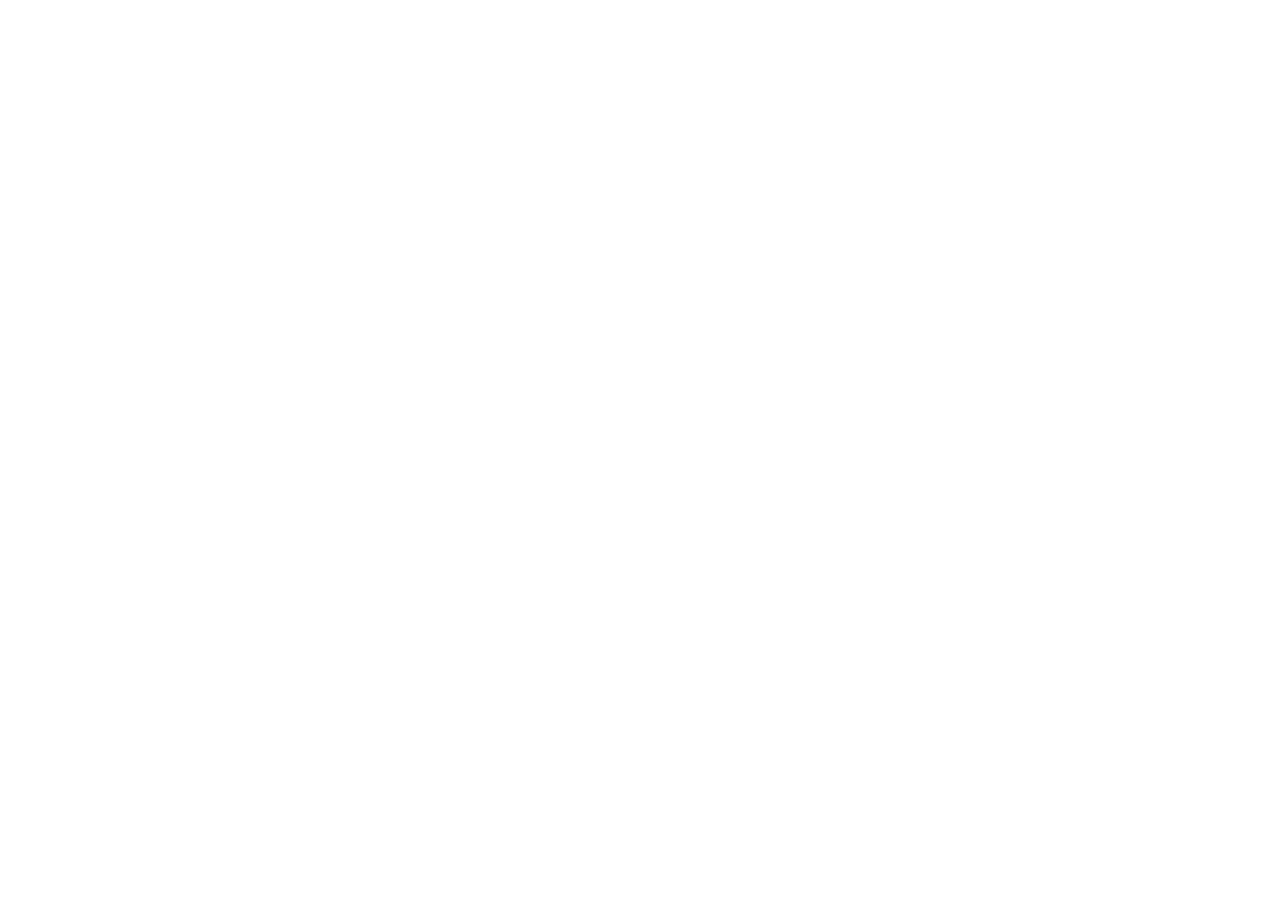
==== html/HPM.html @ cbfbf5df "init mysphera" ====
<!DOCTYPE html>
<html lang="en">
<head>
    <meta charset="UTF-8">
    <meta name="viewport" content="width=device-width, initial-scale=1.0">
    <meta http-equiv="X-UA-Compatible" content="ie=edge">
    <title>Prueba</title>
</head>
<body>
    
</body>
</html>
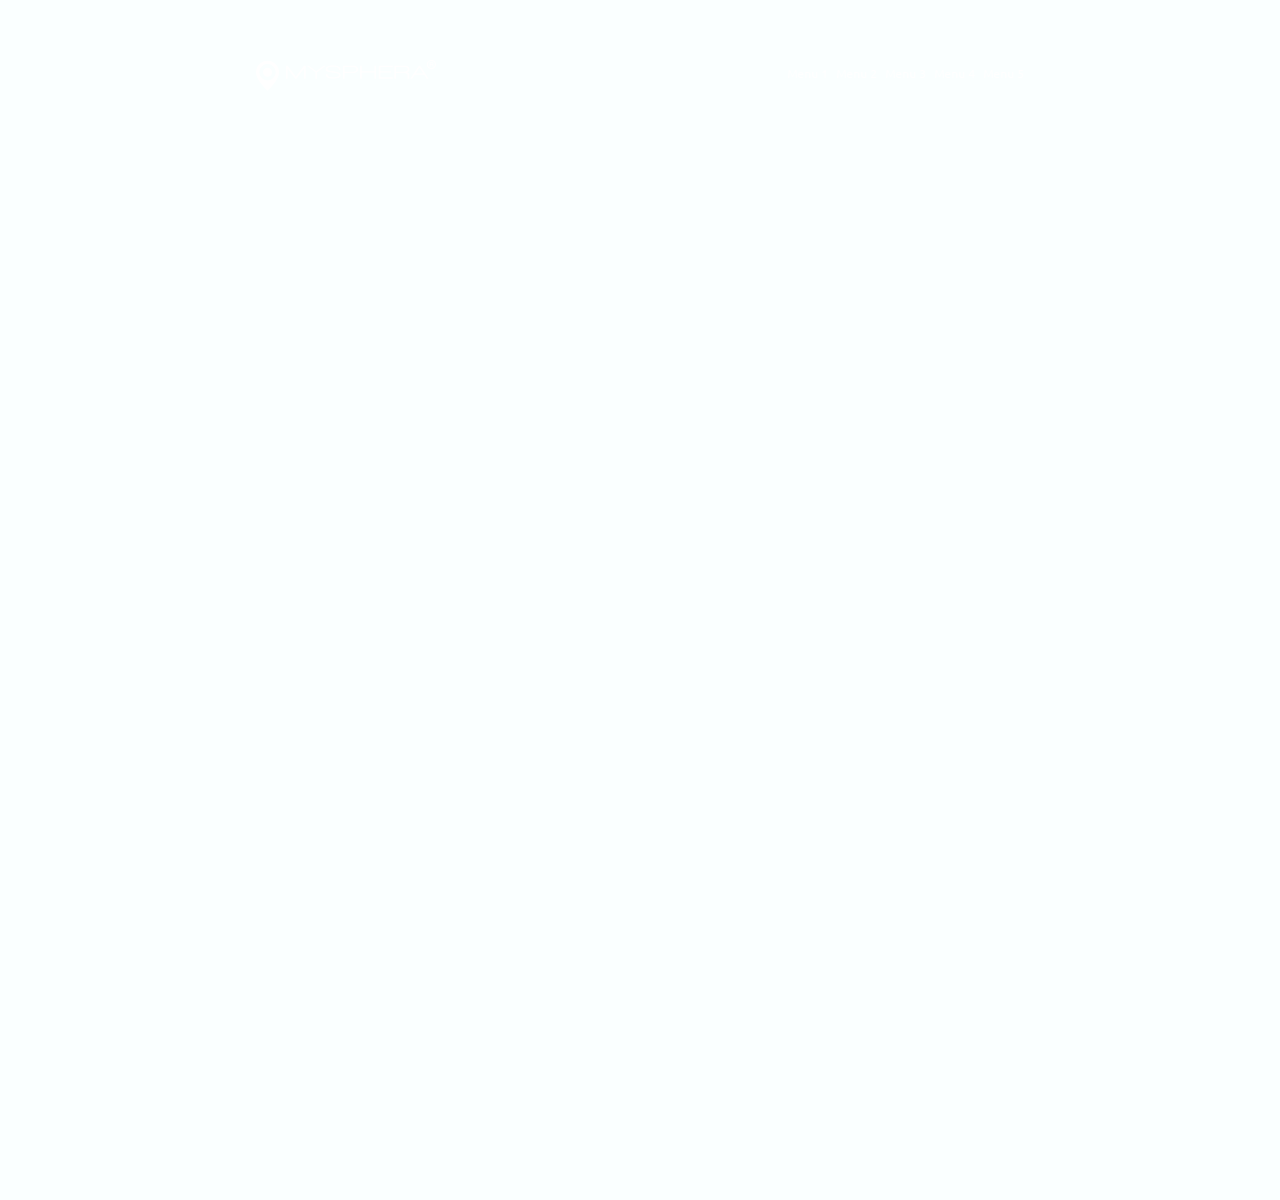
==== commit 718790e9: "Overlay changes + css + hpm page" ====
--- a/html/HPM.html
+++ b/html/HPM.html
@@ -4,9 +4,50 @@
     <meta charset="UTF-8">
     <meta name="viewport" content="width=device-width, initial-scale=1.0">
     <meta http-equiv="X-UA-Compatible" content="ie=edge">
-    <title>Prueba</title>
+    <link rel="stylesheet" href="../css/reset.css">
+    <link rel="stylesheet" href="../css/main.css">
+    <link rel="stylesheet" href="../css/hpm.css">
+    <link href="https://fonts.googleapis.com/css?family=Ubuntu:300,400,500,600,700" rel="stylesheet">
+    <title>mysphera - HPM</title>
 </head>
 <body>
-    
+    <main id="main-container">
+        <header id="header" class="flex-container">
+            <div id="logo-header">
+                <svg
+                xmlns="http://www.w3.org/2000/svg" viewBox="0 0 1030.79 176.56">
+                    <title>logo_mysphera</title>
+                    <g id="logo_group" data-name="logo_mysphera">
+                        <g id="mysphera-letters">
+                            <polygon class="logo-white" points="274.85 32.4 228.06 96.38 181.27 32.4 171.64 32.4 171.64 106.7 181.27 106.7 181.27 48.06 224.36 106.7 231.76 106.7 274.85 48.06 274.85 106.7 284.49 106.7 284.49 32.4 274.85 32.4"/>
+                            <polygon class="logo-white" points="387.33 32.4 345 64.64 302.67 32.4 290.33 32.4 340.33 70.38 340.33 106.7 349.67 106.7 349.67 70.38 399.67 32.4 387.33 32.4"/>
+                            <path class="logo-white" d="M468,69.89l-2.82-.5c-9-1.71-30.28-5.7-47.69-8.71-3-.52-8.35-3.45-8.35-9s2.78-12.73,32.94-12.73S475,49.54,475,57.06h9.5c0-19.73-19.95-25.66-42-25.66-36.87,0-42.83,10.76-42.83,21.16,0,0,0,12.62,16.5,15.54l2.81.5c9,1.71,30.28,5.7,47.69,8.71,3,.53,8.36,3.45,8.36,9s-2.79,12.72-32.95,12.72-32.91-10.6-32.91-18.12h-9.5c0,19.74,19.95,25.67,42,25.67,36.87,0,42.83-10.77,42.83-21.17C484.5,85.43,484.49,72.81,468,69.89Z"/>
+                            <polygon class="logo-white" points="678.09 32.4 678.09 64.04 606.15 64.04 606.15 32.4 596.45 32.4 596.45 106.7 606.15 106.7 606.15 71.65 678.09 71.65 678.09 106.7 687.8 106.7 687.8 32.4 678.09 32.4"/>
+                            <polygon class="logo-white" points="782.83 40.01 782.83 32.4 712.65 32.4 702.94 32.4 702.94 40.01 702.94 64.04 702.94 71.65 702.94 99.09 702.94 106.7 712.65 106.7 782.83 106.7 782.83 99.09 712.65 99.09 712.65 71.65 774.42 71.65 774.42 64.04 712.65 64.04 712.65 40.01 782.83 40.01"/>
+                            <path class="logo-white" d="M941.68,35.09l-1.77-2.69h-7.16L931,35.09,883.75,106.7h10.71l14.46-21.94h54.81L978.2,106.7h10.71ZM913.94,77.15,936.33,43.2l22.38,34Z"/>
+                            <path class="logo-white" d="M559,32.4H497.67v74.3h9.71V74.35H559c9.37,0,25.68-3.08,25.68-21C584.67,38.37,570,32.4,559,32.4Zm0,34.34H507.38V40H559c7.89,0,15.93,4.91,15.93,13.36C574.92,64,566.3,66.74,559,66.74Z"/>
+                            <path class="logo-white" d="M867.13,70.79c6.92-2.9,12.18-8.1,12.18-17.42,0-15-14.66-21-25.68-21H792.32V66.74h0v7.61h0V106.7H802V74.35H840.2c24,0,27.66,6.54,27.66,11.41V106.7h10.38V85.76C878.24,81.61,877.09,75,867.13,70.79ZM802,40h51.61c7.89,0,15.93,4.91,15.93,13.36,0,10.67-11.69,13.37-24.93,13.37H802Z"/>
+                            <path class="logo-white" d="M1004.59,0a26.2,26.2,0,1,0,26.2,26.2A26.2,26.2,0,0,0,1004.59,0Zm0,46a19.8,19.8,0,1,1,19.79-19.8A19.79,19.79,0,0,1,1004.59,46Z"/>
+                            <path class="logo-white" d="M1013.05,26.69a4.45,4.45,0,0,0,2.05-1.13,6.49,6.49,0,0,0,1.42-4.43,7.57,7.57,0,0,0-7.82-7.67H994.65V39h5.19V28.8h8.86a2.81,2.81,0,0,1,2.63,2.47V39h5.19V30.17A3.2,3.2,0,0,0,1013.05,26.69Zm-4.35-2.21h-8.86V17.77h8.86c2.74,0,3.27,1.93,3.27,3.36A3.32,3.32,0,0,1,1008.7,24.48Z"/>
+                        </g>
+                        <g id="mysphera-icon">
+                            <path class="logo-white" d="M66,4.56a66,66,0,0,0-66,66c0,.84,0,1.67.06,2.51A65.62,65.62,0,0,0,6.54,99.24C23.21,139,66,176.56,66,176.56s42.79-37.6,59.46-77.32a65.62,65.62,0,0,0,6.48-26.17c0-.84.06-1.67.06-2.51A66,66,0,0,0,66,4.56Zm0,113a47.19,47.19,0,1,1,47.19-47.18A47.18,47.18,0,0,1,66,117.56Z"/>
+                            <circle class="logo-white" cx="66" cy="70.21" r="25.65"/>
+                        </g>
+                    </g>
+                </svg>
+            </div>
+            <nav id="menu" class="flex-container">
+                    <a href="html/HPM.html">Menu 1</a>
+                    <a href="#">Menu 2</a>
+                    <a href="#">Menu 3</a>
+                    <a href="#">Menu 4</a>
+                    <a href="#">Menu 5</a>
+            </nav>    
+        </header>
+        <section id="home" class="clip-ellipse flex-container flex-home">
+            <div class="simple-header-bg"></div>
+        </section>
+    </main>
 </body>
 </html>--- a/css/main.css
+++ b/css/main.css
@@ -0,0 +1,689 @@
+/* MAIN COMPONENTS */
+
+body{
+  background:#faffff;
+}
+h1,
+h2,
+h3,
+h4,
+h5,
+h6 {
+  color: #6bb1c2;
+}
+p {
+  font-size: 1rem;
+}
+h1 {
+  width: 100%;
+  font-size: 3rem;
+  font-weight: 700;
+  margin: 80px auto;
+}
+h2 {
+  font-size: 2.5rem;
+  font-weight: 700;
+}
+h3 {
+  font-size: 1.8rem;
+  line-height: 1.2;
+  font-weight: 500;
+}
+section {
+  width: 100%;
+}
+
+#mysphera-button {
+  width: 200px;
+  margin: 2rem 0 3rem 0;
+}
+
+.iot-button {
+  width: 100%;
+  height: 50px;
+  border-radius: 25px;
+  box-shadow: none;
+  position: relative;
+  overflow: hidden;
+  display: flex;
+  justify-content: center;
+  align-items: center;
+  cursor: pointer;
+  line-height: 1.1;
+  transition: 3s box-shadow ease;
+}
+
+.iot-button svg {
+  position: absolute;
+  top: 0;
+  left: 0;
+  border-radius: 25px;
+  z-index: 1;
+}
+
+.iot-button path {
+  stroke-width: 0.4rem;
+  stroke: #6bb1c2;
+  fill: transparent;
+  stroke-dasharray: 0 0 380 20;
+  stroke-linecap: round;
+  stroke-linejoin: round;
+  transition: 2s fill;
+  /* -webkit-transition: -webkit-transform 1s linear;
+  -moz-transition: -moz-transform 1s linear;
+  transition: transform 1s linear; */
+}
+.button-hover {
+  box-shadow: 10px 10px 30px 1px #243c422a;
+}
+.iot-button:hover {
+  cursor: pointer;
+}
+.button-text {
+  z-index: 100;
+  transition: 2s all ease;
+}
+.button-active {
+  color: white !important;
+}
+.button-animated {
+  fill: #6bb1c2 !important;
+  animation: dash 1s cubic-bezier(0.45, 0.03, 0.51, 0.95) 3s;
+  -webkit-animation: dash 1s cubic-bezier(0.45, 0.03, 0.51, 0.95) 0s;
+  -moz-animation: dash 1s cubic-bezier(0.45, 0.03, 0.51, 0.95) 0s;
+  -webkit-animation-fill-mode: forwards;
+  animation-fill-mode: forwards;
+}
+
+@-webkit-keyframes dash {
+  to {
+    stroke: #6bb1c2;
+    stroke-linecap: round;
+    stroke-linejoin: round;
+    stroke-dashoffset: 800;
+    stroke-dasharray: 780 20 0 0;
+  }
+}
+@keyframes dash {
+  to {
+    stroke: #6bb1c2;
+    stroke-linecap: round;
+    stroke-linejoin: round;
+    stroke-dashoffset: 800;
+    stroke-dasharray: 780 20 0 0;
+  }
+}
+@-moz-keyframes dash {
+  to {
+    stroke: #6bb1c2;
+    stroke-linecap: round;
+    stroke-linejoin: round;
+    stroke-dashoffset: 800;
+    stroke-dasharray: 780 20 0 0;
+  }
+}
+/**/
+
+.clip-circle {
+  position: relative;
+  clip-path: ellipse(60% 78% at center 200px);
+  -webkit-clip-path: ellipse(60% 78% at center 200px);
+  transition: 1s clip-path ease;
+}
+@media (max-width: 1200px) {
+  .clip-circle {
+    clip-path: ellipse(100% 78% at center 200px);
+    -webkit-clip-path: ellipse(100% 78% at center 200px);
+  }
+}
+.flex-container {
+  display: flex;
+  flex-wrap: nowrap;
+}
+#main-container {
+  position: relative;
+  display: flex;
+  flex-wrap: wrap;
+  justify-content: center;
+  align-items: flex-start;
+  min-height: 1200px;
+  overflow: hidden;
+}
+#load-overlay{
+  position: absolute;
+  width: 100vw;
+  height: 100vh;
+  z-index:100000;
+  transition: 3s all cubic-bezier(0.215, 0.610, 0.355, 1);
+}
+#load-overlay.is-active{
+  background: #6bb1c2;
+}
+body.overlay-active{
+  overflow: hidden;
+}
+/* HEADER */
+#header {
+  align-items: center;
+  width: 60%;
+  position: absolute;
+  z-index: 1000;
+  margin-top: 60px;
+  max-width: 1200px;
+  justify-content: space-between;
+}
+/* HOME */
+.flex-home {
+  /* flex-wrap: wrap; */
+  width: 100%;
+  min-height: 920px;
+  justify-content: center;
+  align-items: flex-start;
+}
+#home-overlay {
+  width: 100%;
+  height: 100%;
+  position: absolute;
+  top: 0;
+  background-color: #208ca7;
+  mix-blend-mode: overlay;
+  z-index: 100;
+  opacity: 1;
+}
+#home-background {
+  width: 120%;
+  height: 100%;
+  position: absolute;
+  top: 0;
+  opacity: 0.5;
+  z-index: 1;
+  background-size: cover;
+  background-position: center;
+  background-image: url("../assets/img/Home_background.jpg");
+}
+.home-header {
+  z-index: 101;
+  width: 100%;
+  padding: 0 30% 0 20%;
+  margin-top: 150px;
+}
+.home-header h1,
+.home-header h3 {
+  margin-left: 0;
+  margin-top: 0;
+}
+.home-header h1,
+.home-header h2,
+.home-header h3,
+.home-header h4,
+.home-header p,
+.home-header span {
+  color: white;
+  text-align: left;
+}
+.home-header h1 {
+  width:70%;
+  font-size: 2.5rem;
+  margin-bottom: 1rem;
+}
+.home-header h3 {
+  margin-bottom: 3rem;
+  margin-right: 0;
+}
+.home-header h3,
+.home-header p {
+  font-weight: 300;
+  line-height: 2.5rem;
+  font-size: 1rem;
+}
+.home-header p {
+  font-size: 1rem;
+}
+#scroll-down {
+  position: absolute;
+  bottom: 50px;
+  width: 10vw;
+  max-width: 50px;
+  height: 10vw;
+  margin: 0 auto;
+  max-height: 50px;
+  z-index: 101;
+}
+.scroll-down {
+  fill: #ffffff;
+}
+#play-video {
+  width: 25px;
+  height: 25px;
+}
+.play_icon {
+  fill: #faffff;
+}
+.play-container {
+  display: flex;
+  align-items: center;
+  justify-content: space-between;
+  width: 160px;
+}
+
+/* MAIN MENU */
+#logo-header {
+  width: 20%;
+  max-height: 25px;
+  min-width: 180px;
+  max-width: 200px;
+}
+.logo-white {
+  fill: #fff;
+}
+/* #mysphera-icon{
+    visibility: hidden;
+} */
+#menu a {
+  color: white;
+  text-decoration: none;
+  margin-right: 0.5rem;
+}
+#menu a:last-of-type {
+  margin-right: 0;
+}
+
+/* ABOUT */
+#about {
+  width: 100%;
+  min-height: 800px;
+  position: relative;
+  overflow: visible;
+  margin: 100px 0 0 0;
+}
+.flex-about {
+  flex-wrap: wrap;
+  justify-content: center;
+  align-items: center;
+}
+
+.about-container {
+  display: flex;
+  overflow: visible;
+  width: 100%;
+  flex-wrap: wrap;
+  position: relative;
+  justify-content: center;
+  align-items: center;
+}
+.about-container h2 {
+  font-weight: 500;
+  width: 100%;
+  margin-bottom: 5rem;
+}
+
+.about-container p {
+  margin: 0 3rem;
+  line-height: 1.4rem;
+  text-align: left;
+  font-size: 1rem;
+  font-weight: 300;
+  flex-basis: 40%;
+  max-width: 600px;
+  height: 20%;
+  color: #555555;
+}
+#map {
+  z-index: 150;
+  position: absolute;
+  top: 100px;
+  opacity: 0.1;
+  mix-blend-mode: multiply;
+  width: 100%;
+  height: 1000px;
+  background-size: cover;
+  background-repeat: no-repeat;
+  background-position: center;
+  background-image: url("../assets/img/Maps.png");
+}
+/* IoT Platform */
+@media (max-width: 1070px ) {
+  section.flex-iot {
+    justify-content: center;
+  }
+  img.iot-img{
+    margin-bottom:5rem;
+    width:80%;
+    max-width: 600px;
+  }
+  div.iot-container{
+    width:100%;
+  }
+}
+.flex-iot {
+  flex-wrap: wrap;
+  width: 100%;
+  min-height: 800px;
+  justify-content: space-between;
+  align-items: center;
+  margin: 200px 0;
+}
+.iot-container {
+  width: 35%;
+  margin: 0 6rem 0 4rem;
+  text-align: left;
+}
+.iot-container p,
+.iot-container h2 {
+  text-align: left;
+}
+.iot-container p {
+  color: #969797;
+  line-height: 1.5rem;
+}
+.iot-container h2 {
+  font-size: 2.5rem;
+  font-weight: 500;
+  border-bottom: 0.1rem solid #6bb1c2;
+  padding-bottom: 1rem;
+  margin-bottom: 1rem;
+}
+.iot-img {
+  width: 50%;
+  height: auto;
+}
+.iot-img.animated {
+  animation: float 2.5s ease-in-out 3s infinite alternate;
+  -webkit-animation: float 2.5s ease-in-out 3s infinite alternate;
+  -moz-animation: float 2.5s ease-in-out 3s infinite alternate;
+}
+
+@keyframes float {
+  from {
+    transform: translateY(-5px);
+  }
+  to {
+    transform: translateY(5px);
+  }
+}
+/* MAIN FEATURES */
+#main-features {
+  position: relative;
+}
+
+.flex-main-features {
+  flex-wrap: wrap;
+  width: 100%;
+  justify-content: space-around;
+  align-items: center;
+  margin-bottom: 100px;
+}
+.main-features-container {
+  align-items: center;
+  width: 100%;
+  display: flex;
+  justify-content: space-between;
+  flex-wrap: wrap;
+  min-height: 600px;
+}
+.main-features-content {
+  width: 35%;
+  margin-left: 10%;
+  text-align: left;
+}
+/* Main Features Spheres */
+
+#spheres{
+  width: 30px;
+  display: inline-flex;
+  margin: 0;
+  opacity: 0;
+  max-width: 0px;
+  visibility: hidden;
+  transition:1s all cubic-bezier(0.075, 0.82, 0.165, 1);
+}
+#spheres.is-active{
+  margin: 0 1.5rem 0 0.5rem;
+  opacity: 1;
+  max-width: 27px;
+  visibility: visible;
+}
+#spheres svg{
+  width: 100%;
+  height: 100%;
+}
+.first-sphere.animated {
+  animation: bounce 1.2s ease-in-out .3s infinite alternate;
+  -webkit-animation: bounce 1.2s ease-in-out .3s infinite alternate;
+  -moz-animation: bounce 1.2s ease-in-out .3s infinite alternate;
+}
+.second-sphere.animated {
+  animation: bounce 1.2s ease-in-out .6s infinite alternate;
+  -webkit-animation: bounce 1.2s ease-in-out .6s infinite alternate;
+  -moz-animation: bounce 1.2s ease-in-out .6s infinite alternate;
+}
+.third-sphere.animated {
+  animation: bounce 1.2s ease-in-out .9s infinite alternate ;
+  -webkit-animation: bounce 1.2s ease-in-out .9s infinite alternate;
+  -moz-animation: bounce 1.2s ease-in-out .9s infinite alternate;
+}
+@keyframes bounce {
+  0% {
+    transform: translateY(0px);
+  }
+  50%{
+    transform: translateY(-3px);
+  }
+  100%{
+    transform: translateY(3px);
+  }
+}
+.feature-title{
+  color: #c2c2c2bb;
+  font-weight: 300;
+  display:flex;
+  transition: 1s color;
+  cursor: pointer;
+  margin:1rem 0;
+}
+
+.feature-title.is-active{
+  color: #6bb1c2;
+  font-weight: 500;
+}
+.feature-description{
+  opacity: 0;
+  max-height: 0;
+  color:#636363;
+  font-weight: 300;
+  overflow-y: hidden;
+  transition: 0.4s opacity, 1s max-height cubic-bezier(0.165, 0.84, 0.44, 1);
+}
+.feature-description.is-active{
+  opacity: 1;
+  max-height: 480px;
+}
+.main-features-img-container{
+  width: 45%;
+  height: 100%;
+  margin-right: 50px;
+  position: relative;
+  display: flex;
+  justify-content: center;
+  align-items: center;
+}
+.main-features-tablet{
+  width: 100%;
+  height: 100%;
+}
+.main-features-big-screen{
+  position: absolute;
+  width: 81.9%;
+  height: 87%;
+}
+.main-features-small-container{
+  position: absolute;
+  bottom: -15px;
+  right: 25px;
+  z-index: 149;
+  width:28%;
+  height: 80%;
+  display: flex;
+  justify-content: center;
+  align-items: center;
+}
+.main-features-mobile{
+  width: auto;
+  height: 100%;
+}
+.main-features-small-screen{
+  position: absolute;
+  width: 86.8%;
+  height: 75.7%;
+  z-index: 150;
+}
+
+.main-features-img-container.animated {
+  animation: float 2.5s ease-in-out 3s infinite alternate;
+  -webkit-animation: float 2.5s ease-in-out 3s infinite alternate;
+  -moz-animation: float 2.5s ease-in-out 3s infinite alternate;
+}
+
+
+/* SPECIFIC SOLUTIONS */
+@media (max-width: 768px ) {
+  div#page-container {
+    padding:0;
+    justify-content: flex-start;
+  }
+  div.page-item{
+    width: 50vw;
+    margin:0;
+    min-height: 50vw;
+    padding:0;
+  }
+  div.page-item .overlay.is-active{
+    box-shadow: none;
+  }
+  div.page-item .overlay, div.page-item, div.page-item .background-item, div.page-item .overlay.is-active {
+    border-radius: 0px;
+  }
+  div.page-item h3{
+    font-size: 2rem;
+  }
+  span.page-item-label{
+    bottom:4rem;
+  }
+}
+#specific-solutions {
+  display: flex;
+  justify-content: center;
+  flex-wrap: wrap;
+}
+#page-container {
+  display: flex;
+  width: 100%;
+  flex-wrap: wrap;
+  justify-content: center;
+  padding: 0 15%;
+}
+.page-item {
+  position: relative;
+  width: 200px;
+  min-height: 300px;
+  margin: 1rem;
+  flex-wrap: wrap;
+  padding: 1rem;
+  border-radius: 20px;
+  display: flex;
+  justify-content: center;
+  align-items: center;
+  cursor: pointer;
+  color: #6bb1c2;
+}
+.page-item .overlay {
+  position: absolute;
+  background: #d4f1ff;
+  mix-blend-mode: hard-light;
+  opacity: 0.8;
+  border-radius: 20px;
+  z-index: 50;
+  width: 100%;
+  height: 100%;
+  transition: 0.6s all;
+}
+h3.is-active {
+  color: white;
+}
+.page-item .overlay.is-active {
+  position: absolute;
+  background: #3194b8;
+  mix-blend-mode: color-burn;
+  opacity: 0.8;
+  border-radius: 20px;
+  z-index: 50;
+  width: 100%;
+  height: 100%;
+  box-shadow: 0 4px 15px 2px #04232e75;
+}
+.page-item .background-item {
+  position: absolute;
+  border-radius: 20px;
+  opacity: 0.6;
+  background-image: url("../assets/img/sample.jpg");
+  background-position: center;
+  background-size: cover;
+  background-repeat: no-repeat;
+  width: 100%;
+  height: 100%;
+}
+
+.page-item h3 {
+  font-size: 2.4rem;
+  width:100%;
+  z-index: 100;
+  text-align: center;
+  font-weight: 500;
+  transition: 0.6s color;
+}
+.page-item-label{
+  font-size: 1rem;
+  position:absolute;
+  bottom:1.5rem;
+  width:100%;
+  color:white;
+  z-index: 100;
+  text-align: center;
+  font-weight: 500;
+  transition: 0.6s all ease-in-out;
+  visibility: hidden;
+  opacity: 0;
+}
+.page-item-label.is-active{
+  visibility: visible;
+  opacity: 1;
+  transform: translateY(.5rem)
+}
+/* SUCCESS STORIES */
+#success-stories {
+  display: flex;
+  flex-wrap: wrap;
+  justify-content: center;
+  width: 100%;
+}
+.carousel-container {
+  display: flex;
+  justify-content: space-between;
+  align-items: center;
+  flex-wrap: wrap;
+  width: 80%;
+  height: auto;
+}
+.carousel-text {
+  flex-basis: 50%;
+  text-align: left;
+}
+.carousel-img {
+  flex-basis: 45%;
+  height: auto;
+}
+.carousel-img img {
+  width: 100%;
+  height: auto;
+  max-height: 400px;
+}--- a/css/hpm.css
+++ b/css/hpm.css
@@ -0,0 +1,18 @@
+/* HEADER */
+.simple-header-bg{
+    background: blue;
+    width: 100%;
+    height: 100%;
+}
+.clip-ellipse {
+  position: relative;
+  clip-path: ellipse(60% 78% at center 200px);
+  -webkit-clip-path: ellipse(60% 78% at center 200px);
+  transition: 1s clip-path ease;
+}
+@media (max-width: 1200px) {
+  .clip-ellipse {
+    clip-path: ellipse(100% 78% at center 200px);
+    -webkit-clip-path: ellipse(100% 78% at center 200px);
+  }
+}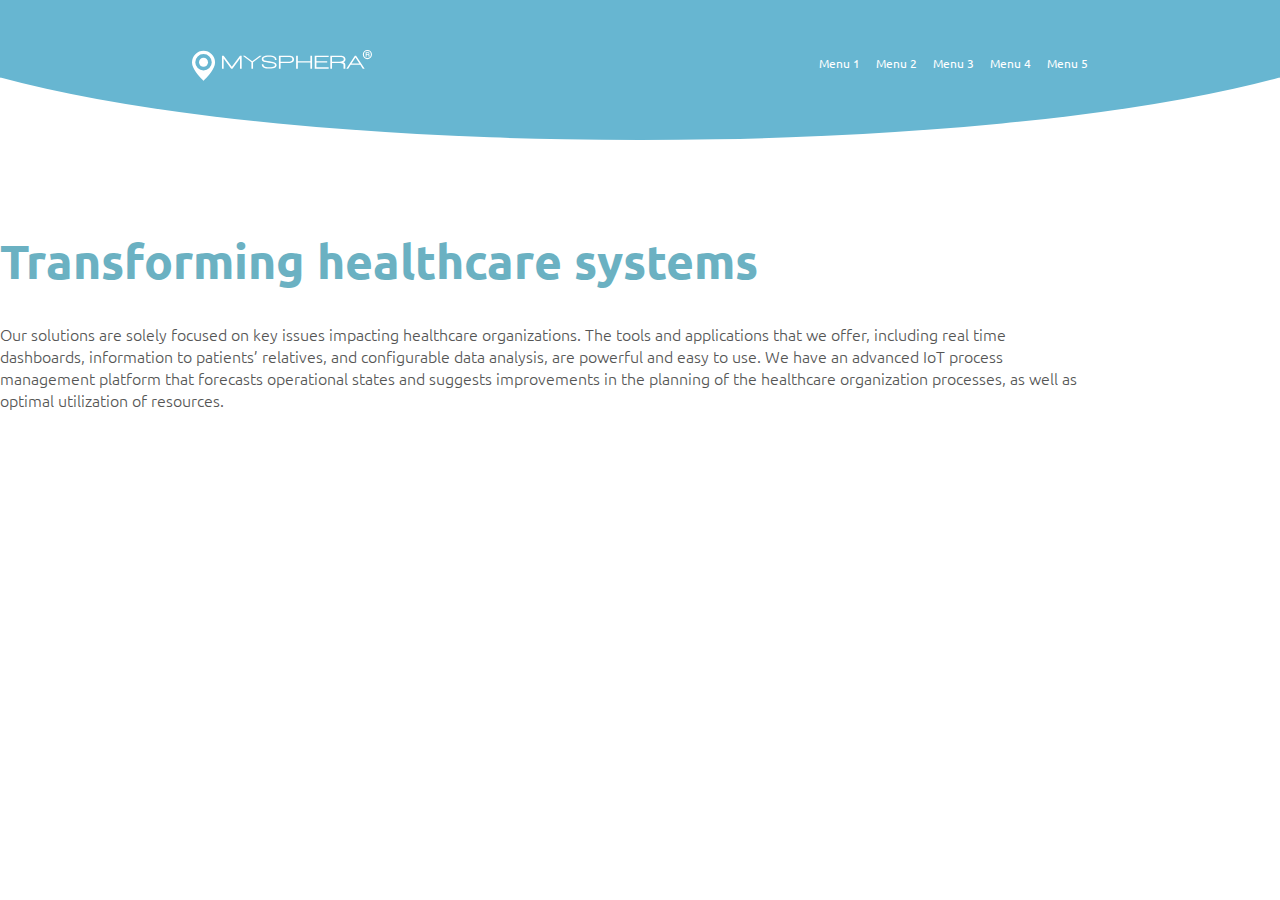
==== commit 2771745f: "hpm start" ====
--- a/html/HPM.html
+++ b/html/HPM.html
@@ -1,5 +1,6 @@
 <!DOCTYPE html>
 <html lang="en">
+
 <head>
     <meta charset="UTF-8">
     <meta name="viewport" content="width=device-width, initial-scale=1.0">
@@ -10,44 +11,65 @@
     <link href="https://fonts.googleapis.com/css?family=Ubuntu:300,400,500,600,700" rel="stylesheet">
     <title>mysphera - HPM</title>
 </head>
+
 <body>
-    <main id="main-container">
+    <main id="hpm-main-container">
         <header id="header" class="flex-container">
             <div id="logo-header">
-                <svg
-                xmlns="http://www.w3.org/2000/svg" viewBox="0 0 1030.79 176.56">
+                <svg xmlns="http://www.w3.org/2000/svg" viewBox="0 0 1030.79 176.56">
                     <title>logo_mysphera</title>
                     <g id="logo_group" data-name="logo_mysphera">
                         <g id="mysphera-letters">
-                            <polygon class="logo-white" points="274.85 32.4 228.06 96.38 181.27 32.4 171.64 32.4 171.64 106.7 181.27 106.7 181.27 48.06 224.36 106.7 231.76 106.7 274.85 48.06 274.85 106.7 284.49 106.7 284.49 32.4 274.85 32.4"/>
-                            <polygon class="logo-white" points="387.33 32.4 345 64.64 302.67 32.4 290.33 32.4 340.33 70.38 340.33 106.7 349.67 106.7 349.67 70.38 399.67 32.4 387.33 32.4"/>
-                            <path class="logo-white" d="M468,69.89l-2.82-.5c-9-1.71-30.28-5.7-47.69-8.71-3-.52-8.35-3.45-8.35-9s2.78-12.73,32.94-12.73S475,49.54,475,57.06h9.5c0-19.73-19.95-25.66-42-25.66-36.87,0-42.83,10.76-42.83,21.16,0,0,0,12.62,16.5,15.54l2.81.5c9,1.71,30.28,5.7,47.69,8.71,3,.53,8.36,3.45,8.36,9s-2.79,12.72-32.95,12.72-32.91-10.6-32.91-18.12h-9.5c0,19.74,19.95,25.67,42,25.67,36.87,0,42.83-10.77,42.83-21.17C484.5,85.43,484.49,72.81,468,69.89Z"/>
-                            <polygon class="logo-white" points="678.09 32.4 678.09 64.04 606.15 64.04 606.15 32.4 596.45 32.4 596.45 106.7 606.15 106.7 606.15 71.65 678.09 71.65 678.09 106.7 687.8 106.7 687.8 32.4 678.09 32.4"/>
-                            <polygon class="logo-white" points="782.83 40.01 782.83 32.4 712.65 32.4 702.94 32.4 702.94 40.01 702.94 64.04 702.94 71.65 702.94 99.09 702.94 106.7 712.65 106.7 782.83 106.7 782.83 99.09 712.65 99.09 712.65 71.65 774.42 71.65 774.42 64.04 712.65 64.04 712.65 40.01 782.83 40.01"/>
-                            <path class="logo-white" d="M941.68,35.09l-1.77-2.69h-7.16L931,35.09,883.75,106.7h10.71l14.46-21.94h54.81L978.2,106.7h10.71ZM913.94,77.15,936.33,43.2l22.38,34Z"/>
-                            <path class="logo-white" d="M559,32.4H497.67v74.3h9.71V74.35H559c9.37,0,25.68-3.08,25.68-21C584.67,38.37,570,32.4,559,32.4Zm0,34.34H507.38V40H559c7.89,0,15.93,4.91,15.93,13.36C574.92,64,566.3,66.74,559,66.74Z"/>
-                            <path class="logo-white" d="M867.13,70.79c6.92-2.9,12.18-8.1,12.18-17.42,0-15-14.66-21-25.68-21H792.32V66.74h0v7.61h0V106.7H802V74.35H840.2c24,0,27.66,6.54,27.66,11.41V106.7h10.38V85.76C878.24,81.61,877.09,75,867.13,70.79ZM802,40h51.61c7.89,0,15.93,4.91,15.93,13.36,0,10.67-11.69,13.37-24.93,13.37H802Z"/>
-                            <path class="logo-white" d="M1004.59,0a26.2,26.2,0,1,0,26.2,26.2A26.2,26.2,0,0,0,1004.59,0Zm0,46a19.8,19.8,0,1,1,19.79-19.8A19.79,19.79,0,0,1,1004.59,46Z"/>
-                            <path class="logo-white" d="M1013.05,26.69a4.45,4.45,0,0,0,2.05-1.13,6.49,6.49,0,0,0,1.42-4.43,7.57,7.57,0,0,0-7.82-7.67H994.65V39h5.19V28.8h8.86a2.81,2.81,0,0,1,2.63,2.47V39h5.19V30.17A3.2,3.2,0,0,0,1013.05,26.69Zm-4.35-2.21h-8.86V17.77h8.86c2.74,0,3.27,1.93,3.27,3.36A3.32,3.32,0,0,1,1008.7,24.48Z"/>
+                            <polygon class="logo-white" points="274.85 32.4 228.06 96.38 181.27 32.4 171.64 32.4 171.64 106.7 181.27 106.7 181.27 48.06 224.36 106.7 231.76 106.7 274.85 48.06 274.85 106.7 284.49 106.7 284.49 32.4 274.85 32.4"
+                            />
+                            <polygon class="logo-white" points="387.33 32.4 345 64.64 302.67 32.4 290.33 32.4 340.33 70.38 340.33 106.7 349.67 106.7 349.67 70.38 399.67 32.4 387.33 32.4"
+                            />
+                            <path class="logo-white" d="M468,69.89l-2.82-.5c-9-1.71-30.28-5.7-47.69-8.71-3-.52-8.35-3.45-8.35-9s2.78-12.73,32.94-12.73S475,49.54,475,57.06h9.5c0-19.73-19.95-25.66-42-25.66-36.87,0-42.83,10.76-42.83,21.16,0,0,0,12.62,16.5,15.54l2.81.5c9,1.71,30.28,5.7,47.69,8.71,3,.53,8.36,3.45,8.36,9s-2.79,12.72-32.95,12.72-32.91-10.6-32.91-18.12h-9.5c0,19.74,19.95,25.67,42,25.67,36.87,0,42.83-10.77,42.83-21.17C484.5,85.43,484.49,72.81,468,69.89Z"
+                            />
+                            <polygon class="logo-white" points="678.09 32.4 678.09 64.04 606.15 64.04 606.15 32.4 596.45 32.4 596.45 106.7 606.15 106.7 606.15 71.65 678.09 71.65 678.09 106.7 687.8 106.7 687.8 32.4 678.09 32.4"
+                            />
+                            <polygon class="logo-white" points="782.83 40.01 782.83 32.4 712.65 32.4 702.94 32.4 702.94 40.01 702.94 64.04 702.94 71.65 702.94 99.09 702.94 106.7 712.65 106.7 782.83 106.7 782.83 99.09 712.65 99.09 712.65 71.65 774.42 71.65 774.42 64.04 712.65 64.04 712.65 40.01 782.83 40.01"
+                            />
+                            <path class="logo-white" d="M941.68,35.09l-1.77-2.69h-7.16L931,35.09,883.75,106.7h10.71l14.46-21.94h54.81L978.2,106.7h10.71ZM913.94,77.15,936.33,43.2l22.38,34Z"
+                            />
+                            <path class="logo-white" d="M559,32.4H497.67v74.3h9.71V74.35H559c9.37,0,25.68-3.08,25.68-21C584.67,38.37,570,32.4,559,32.4Zm0,34.34H507.38V40H559c7.89,0,15.93,4.91,15.93,13.36C574.92,64,566.3,66.74,559,66.74Z"
+                            />
+                            <path class="logo-white" d="M867.13,70.79c6.92-2.9,12.18-8.1,12.18-17.42,0-15-14.66-21-25.68-21H792.32V66.74h0v7.61h0V106.7H802V74.35H840.2c24,0,27.66,6.54,27.66,11.41V106.7h10.38V85.76C878.24,81.61,877.09,75,867.13,70.79ZM802,40h51.61c7.89,0,15.93,4.91,15.93,13.36,0,10.67-11.69,13.37-24.93,13.37H802Z"
+                            />
+                            <path class="logo-white" d="M1004.59,0a26.2,26.2,0,1,0,26.2,26.2A26.2,26.2,0,0,0,1004.59,0Zm0,46a19.8,19.8,0,1,1,19.79-19.8A19.79,19.79,0,0,1,1004.59,46Z"
+                            />
+                            <path class="logo-white" d="M1013.05,26.69a4.45,4.45,0,0,0,2.05-1.13,6.49,6.49,0,0,0,1.42-4.43,7.57,7.57,0,0,0-7.82-7.67H994.65V39h5.19V28.8h8.86a2.81,2.81,0,0,1,2.63,2.47V39h5.19V30.17A3.2,3.2,0,0,0,1013.05,26.69Zm-4.35-2.21h-8.86V17.77h8.86c2.74,0,3.27,1.93,3.27,3.36A3.32,3.32,0,0,1,1008.7,24.48Z"
+                            />
                         </g>
                         <g id="mysphera-icon">
-                            <path class="logo-white" d="M66,4.56a66,66,0,0,0-66,66c0,.84,0,1.67.06,2.51A65.62,65.62,0,0,0,6.54,99.24C23.21,139,66,176.56,66,176.56s42.79-37.6,59.46-77.32a65.62,65.62,0,0,0,6.48-26.17c0-.84.06-1.67.06-2.51A66,66,0,0,0,66,4.56Zm0,113a47.19,47.19,0,1,1,47.19-47.18A47.18,47.18,0,0,1,66,117.56Z"/>
-                            <circle class="logo-white" cx="66" cy="70.21" r="25.65"/>
+                            <path class="logo-white" d="M66,4.56a66,66,0,0,0-66,66c0,.84,0,1.67.06,2.51A65.62,65.62,0,0,0,6.54,99.24C23.21,139,66,176.56,66,176.56s42.79-37.6,59.46-77.32a65.62,65.62,0,0,0,6.48-26.17c0-.84.06-1.67.06-2.51A66,66,0,0,0,66,4.56Zm0,113a47.19,47.19,0,1,1,47.19-47.18A47.18,47.18,0,0,1,66,117.56Z"
+                            />
+                            <circle class="logo-white" cx="66" cy="70.21" r="25.65" />
                         </g>
                     </g>
                 </svg>
             </div>
             <nav id="menu" class="flex-container">
-                    <a href="html/HPM.html">Menu 1</a>
-                    <a href="#">Menu 2</a>
-                    <a href="#">Menu 3</a>
-                    <a href="#">Menu 4</a>
-                    <a href="#">Menu 5</a>
-            </nav>    
+                <a href="#">Menu 1</a>
+                <a href="#">Menu 2</a>
+                <a href="#">Menu 3</a>
+                <a href="#">Menu 4</a>
+                <a href="#">Menu 5</a>
+            </nav>
         </header>
-        <section id="home" class="clip-ellipse flex-container flex-home">
+        <section id="hpm-header" class="clip-ellipse flex-container flex-header-hpm">
             <div class="simple-header-bg"></div>
+        </section>
+        <section id="hpm-home">
+            <h1>Transforming healthcare systems</h1>
+            <p>Our solutions are solely focused on key issues impacting healthcare organizations. The tools and applications
+                that we offer, including real time dashboards, information to patients’ relatives, and configurable data
+                analysis, are powerful and easy to use. We have an advanced IoT process management platform that forecasts
+                operational states and suggests improvements in the planning of the healthcare organization processes, as
+                well as optimal utilization of resources.
+            </p>
         </section>
     </main>
 </body>
+
 </html>--- a/css/main.css
+++ b/css/main.css
@@ -1,8 +1,5 @@
 /* MAIN COMPONENTS */
 
-body{
-  background:#faffff;
-}
 h1,
 h2,
 h3,
@@ -38,7 +35,7 @@
   margin: 2rem 0 3rem 0;
 }
 
-.iot-button {
+.ms-button {
   width: 100%;
   height: 50px;
   border-radius: 25px;
@@ -53,7 +50,7 @@
   transition: 3s box-shadow ease;
 }
 
-.iot-button svg {
+.ms-button svg {
   position: absolute;
   top: 0;
   left: 0;
@@ -61,7 +58,7 @@
   z-index: 1;
 }
 
-.iot-button path {
+.ms-button path {
   stroke-width: 0.4rem;
   stroke: #6bb1c2;
   fill: transparent;
@@ -76,7 +73,7 @@
 .button-hover {
   box-shadow: 10px 10px 30px 1px #243c422a;
 }
-.iot-button:hover {
+.ms-button:hover {
   cursor: pointer;
 }
 .button-text {
@@ -140,6 +137,28 @@
   display: flex;
   flex-wrap: nowrap;
 }
+.grid-container {
+  display: grid;
+  width: 100%;
+  grid-gap: 2rem 2rem;
+  grid-template-columns: 1fr 1fr 1fr;
+  justify-items: center;
+  grid-template-rows: auto;
+  background-color: #fff;
+}
+@media (max-width: 768px) {
+  .grid-container {
+    grid-template-columns: 1fr 1fr;
+  }
+}
+@media (max-width: 550px) {
+  .grid-container {
+    grid-template-columns: 1fr;
+  }
+}
+.grid-content {
+  /* Some content here */
+}
 #main-container {
   position: relative;
   display: flex;
@@ -149,32 +168,31 @@
   min-height: 1200px;
   overflow: hidden;
 }
-#load-overlay{
+#load-overlay {
   position: absolute;
   width: 100vw;
   height: 100vh;
-  z-index:100000;
-  transition: 3s all cubic-bezier(0.215, 0.610, 0.355, 1);
-}
-#load-overlay.is-active{
+  z-index: 100000;
+  transition: 3s all cubic-bezier(0.215, 0.61, 0.355, 1);
+}
+#load-overlay.is-active {
   background: #6bb1c2;
 }
-body.overlay-active{
+body.overlay-active {
   overflow: hidden;
 }
 /* HEADER */
 #header {
   align-items: center;
-  width: 60%;
+  width: 70%;
   position: absolute;
   z-index: 1000;
-  margin-top: 60px;
+  margin-top: 50px;
   max-width: 1200px;
   justify-content: space-between;
 }
 /* HOME */
 .flex-home {
-  /* flex-wrap: wrap; */
   width: 100%;
   min-height: 920px;
   justify-content: center;
@@ -203,9 +221,9 @@
 }
 .home-header {
   z-index: 101;
-  width: 100%;
-  padding: 0 30% 0 20%;
-  margin-top: 150px;
+  position: absolute;
+  top: 20%;
+  width: 70%;
 }
 .home-header h1,
 .home-header h3 {
@@ -222,13 +240,14 @@
   text-align: left;
 }
 .home-header h1 {
-  width:70%;
+  width: 70%;
   font-size: 2.5rem;
   margin-bottom: 1rem;
 }
 .home-header h3 {
   margin-bottom: 3rem;
   margin-right: 0;
+  width: 60%;
 }
 .home-header h3,
 .home-header p {
@@ -282,7 +301,7 @@
 #menu a {
   color: white;
   text-decoration: none;
-  margin-right: 0.5rem;
+  margin-right: 1rem;
 }
 #menu a:last-of-type {
   margin-right: 0;
@@ -342,26 +361,29 @@
   background-image: url("../assets/img/Maps.png");
 }
 /* IoT Platform */
-@media (max-width: 1070px ) {
+@media (max-width: 1070px) {
   section.flex-iot {
     justify-content: center;
   }
-  img.iot-img{
-    margin-bottom:5rem;
-    width:80%;
-    max-width: 600px;
-  }
-  div.iot-container{
-    width:100%;
-  }
+  img.iot-img {
+    margin-bottom: 5rem;
+    width: 80%;
+    max-width: 500px;
+  }
+  div.iot-container {
+    width: 100%;
+  }
+}
+#iot-platform {
+  margin-top: 100px;
+  min-height: 800px;
+  width: 100%;
 }
 .flex-iot {
   flex-wrap: wrap;
-  width: 100%;
-  min-height: 800px;
+
   justify-content: space-between;
   align-items: center;
-  margin: 200px 0;
 }
 .iot-container {
   width: 35%;
@@ -372,7 +394,7 @@
 .iot-container h2 {
   text-align: left;
 }
-.iot-container p {
+.ms-button p {
   color: #969797;
   line-height: 1.5rem;
 }
@@ -404,6 +426,7 @@
 /* MAIN FEATURES */
 #main-features {
   position: relative;
+  margin-top: 100px;
 }
 
 .flex-main-features {
@@ -411,7 +434,6 @@
   width: 100%;
   justify-content: space-around;
   align-items: center;
-  margin-bottom: 100px;
 }
 .main-features-container {
   align-items: center;
@@ -428,77 +450,77 @@
 }
 /* Main Features Spheres */
 
-#spheres{
+#spheres {
   width: 30px;
   display: inline-flex;
   margin: 0;
   opacity: 0;
   max-width: 0px;
   visibility: hidden;
-  transition:1s all cubic-bezier(0.075, 0.82, 0.165, 1);
-}
-#spheres.is-active{
+  transition: 1s all cubic-bezier(0.075, 0.82, 0.165, 1);
+}
+#spheres.is-active {
   margin: 0 1.5rem 0 0.5rem;
   opacity: 1;
   max-width: 27px;
   visibility: visible;
 }
-#spheres svg{
+#spheres svg {
   width: 100%;
   height: 100%;
 }
 .first-sphere.animated {
-  animation: bounce 1.2s ease-in-out .3s infinite alternate;
-  -webkit-animation: bounce 1.2s ease-in-out .3s infinite alternate;
-  -moz-animation: bounce 1.2s ease-in-out .3s infinite alternate;
+  animation: bounce 1.2s ease-in-out 0.3s infinite alternate;
+  -webkit-animation: bounce 1.2s ease-in-out 0.3s infinite alternate;
+  -moz-animation: bounce 1.2s ease-in-out 0.3s infinite alternate;
 }
 .second-sphere.animated {
-  animation: bounce 1.2s ease-in-out .6s infinite alternate;
-  -webkit-animation: bounce 1.2s ease-in-out .6s infinite alternate;
-  -moz-animation: bounce 1.2s ease-in-out .6s infinite alternate;
+  animation: bounce 1.2s ease-in-out 0.6s infinite alternate;
+  -webkit-animation: bounce 1.2s ease-in-out 0.6s infinite alternate;
+  -moz-animation: bounce 1.2s ease-in-out 0.6s infinite alternate;
 }
 .third-sphere.animated {
-  animation: bounce 1.2s ease-in-out .9s infinite alternate ;
-  -webkit-animation: bounce 1.2s ease-in-out .9s infinite alternate;
-  -moz-animation: bounce 1.2s ease-in-out .9s infinite alternate;
+  animation: bounce 1.2s ease-in-out 0.9s infinite alternate;
+  -webkit-animation: bounce 1.2s ease-in-out 0.9s infinite alternate;
+  -moz-animation: bounce 1.2s ease-in-out 0.9s infinite alternate;
 }
 @keyframes bounce {
   0% {
     transform: translateY(0px);
   }
-  50%{
+  50% {
     transform: translateY(-3px);
   }
-  100%{
+  100% {
     transform: translateY(3px);
   }
 }
-.feature-title{
+.feature-title {
   color: #c2c2c2bb;
   font-weight: 300;
-  display:flex;
+  display: flex;
   transition: 1s color;
   cursor: pointer;
-  margin:1rem 0;
-}
-
-.feature-title.is-active{
+  margin: 1rem 0;
+}
+
+.feature-title.is-active {
   color: #6bb1c2;
   font-weight: 500;
 }
-.feature-description{
+.feature-description {
   opacity: 0;
   max-height: 0;
-  color:#636363;
+  color: #636363;
   font-weight: 300;
   overflow-y: hidden;
   transition: 0.4s opacity, 1s max-height cubic-bezier(0.165, 0.84, 0.44, 1);
 }
-.feature-description.is-active{
+.feature-description.is-active {
   opacity: 1;
   max-height: 480px;
 }
-.main-features-img-container{
+.main-features-img-container {
   width: 45%;
   height: 100%;
   margin-right: 50px;
@@ -507,31 +529,31 @@
   justify-content: center;
   align-items: center;
 }
-.main-features-tablet{
-  width: 100%;
-  height: 100%;
-}
-.main-features-big-screen{
+.main-features-tablet {
+  width: 100%;
+  height: 100%;
+}
+.main-features-big-screen {
   position: absolute;
   width: 81.9%;
   height: 87%;
 }
-.main-features-small-container{
+.main-features-small-container {
   position: absolute;
   bottom: -15px;
   right: 25px;
   z-index: 149;
-  width:28%;
+  width: 28%;
   height: 80%;
   display: flex;
   justify-content: center;
   align-items: center;
 }
-.main-features-mobile{
+.main-features-mobile {
   width: auto;
   height: 100%;
 }
-.main-features-small-screen{
+.main-features-small-screen {
   position: absolute;
   width: 86.8%;
   height: 75.7%;
@@ -544,43 +566,46 @@
   -moz-animation: float 2.5s ease-in-out 3s infinite alternate;
 }
 
-
 /* SPECIFIC SOLUTIONS */
-@media (max-width: 768px ) {
+@media (max-width: 768px) {
   div#page-container {
-    padding:0;
+    padding: 0;
     justify-content: flex-start;
   }
-  div.page-item{
+  div.page-item {
     width: 50vw;
-    margin:0;
+    margin: 0;
     min-height: 50vw;
-    padding:0;
-  }
-  div.page-item .overlay.is-active{
+    padding: 0;
+  }
+  div.page-item .overlay.is-active {
     box-shadow: none;
   }
-  div.page-item .overlay, div.page-item, div.page-item .background-item, div.page-item .overlay.is-active {
+  div.page-item .overlay,
+  div.page-item,
+  div.page-item .background-item,
+  div.page-item .overlay.is-active {
     border-radius: 0px;
   }
-  div.page-item h3{
+  div.page-item h3 {
     font-size: 2rem;
   }
-  span.page-item-label{
-    bottom:4rem;
+  span.page-item-label {
+    bottom: 4rem;
   }
 }
 #specific-solutions {
   display: flex;
   justify-content: center;
   flex-wrap: wrap;
+  margin-top: 100px;
 }
 #page-container {
   display: flex;
   width: 100%;
   flex-wrap: wrap;
   justify-content: center;
-  padding: 0 15%;
+  /* padding: 0 15%; */
 }
 .page-item {
   position: relative;
@@ -598,9 +623,9 @@
 }
 .page-item .overlay {
   position: absolute;
-  background: #d4f1ff;
-  mix-blend-mode: hard-light;
-  opacity: 0.8;
+  background: linear-gradient(white, white);
+  /* mix-blend-mode: screen; */
+  opacity: 0.9;
   border-radius: 20px;
   z-index: 50;
   width: 100%;
@@ -612,9 +637,8 @@
 }
 .page-item .overlay.is-active {
   position: absolute;
-  background: #3194b8;
-  mix-blend-mode: color-burn;
-  opacity: 0.8;
+  background: linear-gradient(#0fc8dd, #075879);
+  opacity: 0.7;
   border-radius: 20px;
   z-index: 50;
   width: 100%;
@@ -624,29 +648,36 @@
 .page-item .background-item {
   position: absolute;
   border-radius: 20px;
-  opacity: 0.6;
-  background-image: url("../assets/img/sample.jpg");
+  opacity: 1;
+  background-image: url("../assets/img/quirofano.jpg");
   background-position: center;
   background-size: cover;
   background-repeat: no-repeat;
   width: 100%;
   height: 100%;
 }
-
-.page-item h3 {
-  font-size: 2.4rem;
-  width:100%;
+#specific-solutions h3{
+  font-size: 2.2rem;
+  width: 100%;
   z-index: 100;
   text-align: center;
   font-weight: 500;
   transition: 0.6s color;
 }
-.page-item-label{
+/* .page-item h3 {
+  font-size: 2.4rem;
+  width: 100%;
+  z-index: 100;
+  text-align: center;
+  font-weight: 500;
+  transition: 0.6s color;
+} */
+.page-item-label {
   font-size: 1rem;
-  position:absolute;
-  bottom:1.5rem;
-  width:100%;
-  color:white;
+  position: absolute;
+  bottom: 1.5rem;
+  width: 100%;
+  color: white;
   z-index: 100;
   text-align: center;
   font-weight: 500;
@@ -654,10 +685,10 @@
   visibility: hidden;
   opacity: 0;
 }
-.page-item-label.is-active{
+.page-item-label.is-active {
   visibility: visible;
   opacity: 1;
-  transform: translateY(.5rem)
+  transform: translateY(0.5rem);
 }
 /* SUCCESS STORIES */
 #success-stories {
@@ -665,6 +696,7 @@
   flex-wrap: wrap;
   justify-content: center;
   width: 100%;
+  margin-top: 100px;
 }
 .carousel-container {
   display: flex;
@@ -686,4 +718,59 @@
   width: 100%;
   height: auto;
   max-height: 400px;
-}+}
+
+/* PARTNERSHIP */
+
+#partnership {
+  width: 100%;
+  height: auto;
+  margin-top: 100px;
+}
+.flex-partnership {
+  flex-wrap: wrap;
+  align-items: center;
+  justify-content: center;
+}
+#logo-container {
+  width: 100%;
+  padding: 0 15%;
+}
+#logo-container .grid-content {
+  display: flex;
+  justify-content: center;
+  align-items: center;
+  position: relative;
+  z-index: 50;
+  min-height: 120px;
+  opacity: 1;
+  transition: 0.8s all cubic-bezier(0.455, 0.03, 0.515, 0.955);
+  background: white;
+}
+#logo-container .grid-content.inactive {
+  opacity: 0.2;
+}
+#logo-container .grid-content img {
+  max-width: 150px;
+  max-height: 120px;
+  transition: 0.2s all cubic-bezier(0.39, 0.575, 0.565, 1);
+}
+.img-augmented {
+  transform: scale(1.05);
+}
+#logo-container .grey-overlay {
+  position: absolute;
+  background: #6bb1c2;
+  mix-blend-mode: color;
+  z-index: 51;
+  width: 100%;
+  height: 100%;
+}
+#logo-container .active {
+  position: absolute;
+  mix-blend-mode: normal;
+  z-index: 51;
+  width: 100%;
+  cursor: pointer;
+  height: 100%;
+}
--- a/css/hpm.css
+++ b/css/hpm.css
@@ -1,18 +1,57 @@
+/* GLOBAL */
+#hpm-main-container {
+  position: relative;
+  display: flex;
+  flex-wrap: wrap;
+  justify-content: center;
+  align-items: flex-start;
+  overflow: hidden;
+}
+.flex-container {
+  display: flex;
+  flex-wrap: nowrap;
+}
+.flex-header-hpm {
+  width: 100%;
+  justify-content: center;
+  align-items: flex-start;
+}
+
 /* HEADER */
-.simple-header-bg{
-    background: blue;
-    width: 100%;
-    height: 100%;
+#hpm-header {
+  height: 150px;
+}
+.simple-header-bg {
+  background: #67b6d1;
+  width: 100%;
+  height: 100%;
 }
 .clip-ellipse {
   position: relative;
-  clip-path: ellipse(60% 78% at center 200px);
-  -webkit-clip-path: ellipse(60% 78% at center 200px);
+  clip-path: ellipse(60% 140px at center top);
+  -webkit-clip-path: ellipse(60% 140px at center top);
   transition: 1s clip-path ease;
 }
 @media (max-width: 1200px) {
   .clip-ellipse {
-    clip-path: ellipse(100% 78% at center 200px);
-    -webkit-clip-path: ellipse(100% 78% at center 200px);
+    clip-path: ellipse(60% 140px at center top);
+    -webkit-clip-path: ellipse(60% 140px at center top);
   }
-}+}
+/* HOME */
+
+#hpm-home {
+  min-height: 100px;
+  width: 100%;
+  position: relative;
+  text-align: left;
+  justify-self: start;
+  padding-right: 15%;
+}
+#hpm-home h1 {
+  margin-bottom:2rem;
+}
+#hpm-home p {
+  color:#555555;
+  font-weight: 300;
+}
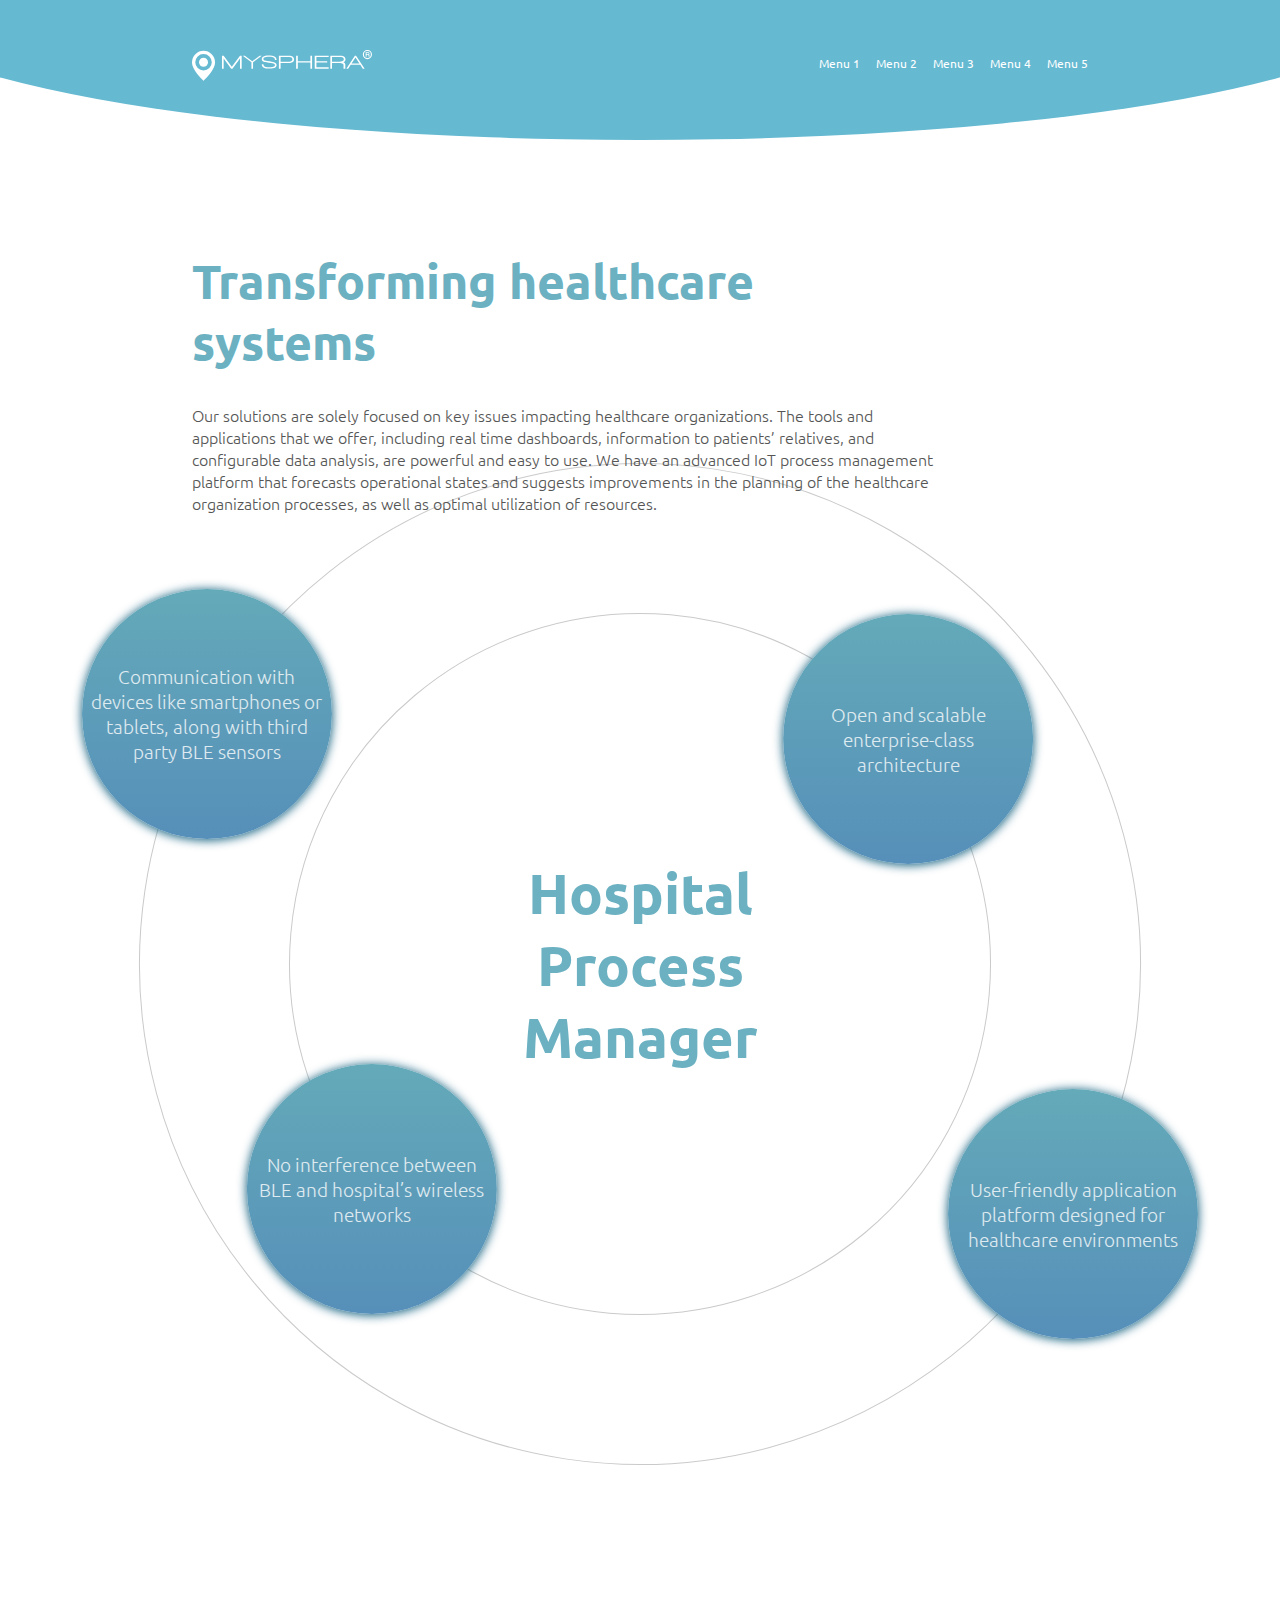
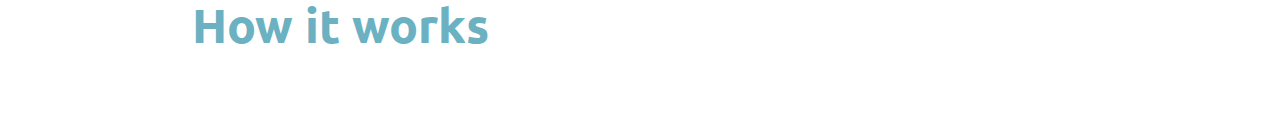
==== commit 153d3e4a: "Before vacations" ====
--- a/html/HPM.html
+++ b/html/HPM.html
@@ -16,7 +16,8 @@
     <main id="hpm-main-container">
         <header id="header" class="flex-container">
             <div id="logo-header">
-                <svg xmlns="http://www.w3.org/2000/svg" viewBox="0 0 1030.79 176.56">
+                <svg id="logotype" 
+                xmlns="http://www.w3.org/2000/svg" viewBox="0 0 1030.79 176.56">
                     <title>logo_mysphera</title>
                     <g id="logo_group" data-name="logo_mysphera">
                         <g id="mysphera-letters">
@@ -69,7 +70,37 @@
                 well as optimal utilization of resources.
             </p>
         </section>
+        <section id="hpm-planetary">
+            <div id="orbit" class="outer-orbit">
+                <div id="planet" class="outer-planet-left">
+                    <p class="planet-text">Communication with devices like smartphones or tablets, along with third party BLE sensors</p>
+                </div>
+                <div id="planet" class="outer-planet-right">
+                    <p class="planet-text">User-friendly application platform designed for healthcare environments</p>
+                </div>
+            </div>
+            <div id="orbit" class="inner-orbit">
+                <div id="planet" class="inner-planet-top">
+                    <p class="planet-text">Open and scalable enterprise-class architecture</p>
+                </div>
+                <div id="planet" class="inner-planet-bottom">
+                    <p class="planet-text">No interference between BLE and hospital’s wireless networks</p>
+                </div>
+            </div>
+            <h1>Hospital Process Manager</h1>
+        </section>
+        <section id="how-it-works" class="flex-container flex-hiw">
+            <h1>How it works</h1>
+            <div id="iot-schema"></div>
+        </section>
     </main>
+   <!--  <script src="https://code.jquery.com/jquery-3.3.1.min.js" integrity="sha256-FgpCb/KJQlLNfOu91ta32o/NMZxltwRo8QtmkMRdAu8="
+        crossorigin="anonymous"></script> -->
+
+    <!-- <script src="https://cdnjs.cloudflare.com/ajax/libs/gsap/2.0.1/TweenMax.min.js"></script> -->
+    <script src="../scripts/jquery.js"></script>
+    <script src="../scripts/TweenMax.js"></script>
+    <script src="../scripts/hpm.js"></script>
 </body>
 
 </html>--- a/css/main.css
+++ b/css/main.css
@@ -222,6 +222,7 @@
 .home-header {
   z-index: 101;
   position: absolute;
+  max-width: 1200px;
   top: 20%;
   width: 70%;
 }
@@ -348,7 +349,7 @@
   color: #555555;
 }
 #map {
-  z-index: 150;
+  z-index: -150;
   position: absolute;
   top: 100px;
   opacity: 0.1;
@@ -393,6 +394,16 @@
 .iot-container p,
 .iot-container h2 {
   text-align: left;
+}
+.iot-container > p {
+  line-height: 1.4rem;
+  text-align: left;
+  font-size: 1rem;
+  font-weight: 300;
+  flex-basis: 40%;
+  max-width: 600px;
+  height: 20%;
+  color: #555555;
 }
 .ms-button p {
   color: #969797;
--- a/css/hpm.css
+++ b/css/hpm.css
@@ -5,7 +5,6 @@
   flex-wrap: wrap;
   justify-content: center;
   align-items: flex-start;
-  overflow: hidden;
 }
 .flex-container {
   display: flex;
@@ -22,7 +21,7 @@
   height: 150px;
 }
 .simple-header-bg {
-  background: #67b6d1;
+  background: #65b9d1;
   width: 100%;
   height: 100%;
 }
@@ -41,17 +40,129 @@
 /* HOME */
 
 #hpm-home {
+  position: relative;
   min-height: 100px;
-  width: 100%;
-  position: relative;
   text-align: left;
   justify-self: start;
-  padding-right: 15%;
+  top: 100px;
+  width: 70%;
+  max-width: 1200px;
+  z-index: 20;
 }
 #hpm-home h1 {
-  margin-bottom:2rem;
+  margin: 0 0 2rem 0;
 }
 #hpm-home p {
-  color:#555555;
+  color: #555555;
   font-weight: 300;
 }
+#hpm-home h1,
+#hpm-home p {
+  max-width: 750px;
+}
+/* PLANETARY */
+
+#hpm-planetary {
+  position: relative;
+  width: 100%;
+  top: 100px;
+  min-height: 900px;
+  min-width: 400px;
+  display: flex;
+  justify-content: center;
+  align-items: center;
+}
+#hpm-planetary h1 {
+  font-size: 3.5rem;
+  line-height: 4.5rem;
+  width: 400px;
+  transition: 1s all ease-in-out;
+}
+#hpm-planetary #orbit {
+  position: absolute;
+  display: flex;
+  justify-content: center;
+  align-items: center;
+  border: 1px solid #cacaca;
+  border-radius: 50%;
+  z-index: 17;
+}
+#hpm-planetary #orbit.outer-orbit {
+  min-width: 500px;
+  min-height: 500px;
+  max-width: 1000px;
+  max-height: 1000px;
+  width: 80vw;
+  height: 80vw;
+}
+#hpm-planetary #orbit.inner-orbit {
+  min-width: 500px;
+  min-height: 500px;
+  max-width: 700px;
+  max-height: 700px;
+  width: 80vw;
+  height: 80vw;
+}
+
+#hpm-planetary #planet {
+  position: absolute;
+  display: flex;
+  justify-content: center;
+  align-items: center;
+  width: 250px;
+  height: 250px;
+  border-radius: 50%;
+  background: linear-gradient(#64aab9, #568fb9);
+  transition: 1s width ease-in-out, 1s height ease-in-out, 1s top ease-in-out,
+    1s bottom ease-in-out, 1s left ease-in-out, 1s right ease-in-out;
+  box-shadow: 0px 1px 10px 1px #075979de;
+}
+
+#hpm-planetary #planet p {
+  transition: 1s all ease-in-out;
+}
+
+@media (max-width: 800px) {
+  #hpm-planetary #planet {
+    width: 200px;
+    height: 200px;
+  }
+}
+#hpm-planetary #planet p {
+  color: white;
+  font-size: 1.2rem;
+  font-weight: 300;
+  opacity: 0.8;
+  width: calc(100% - 1rem);
+}
+
+@media (max-width: 768px) {
+  #hpm-planetary h1 {
+    font-size: 3rem;
+    line-height: 4rem;
+    width: 200px;
+  }
+  #hpm-planetary #planet p {
+    font-size: 1rem;
+  }
+}
+@media (max-width: 400px) {
+  #hpm-planetary h1 {
+    font-size: 2rem;
+    line-height: 3rem;
+  }
+}
+/* HOW IT WORKS */
+#how-it-works{
+  position: relative;
+  top:200px;
+  width: 70%;
+  max-width: 1200px;
+}
+.flex-hiw{
+  flex-wrap: wrap;
+  text-align: left;
+}
+ #iot-schema{
+  width: 100%;
+ }